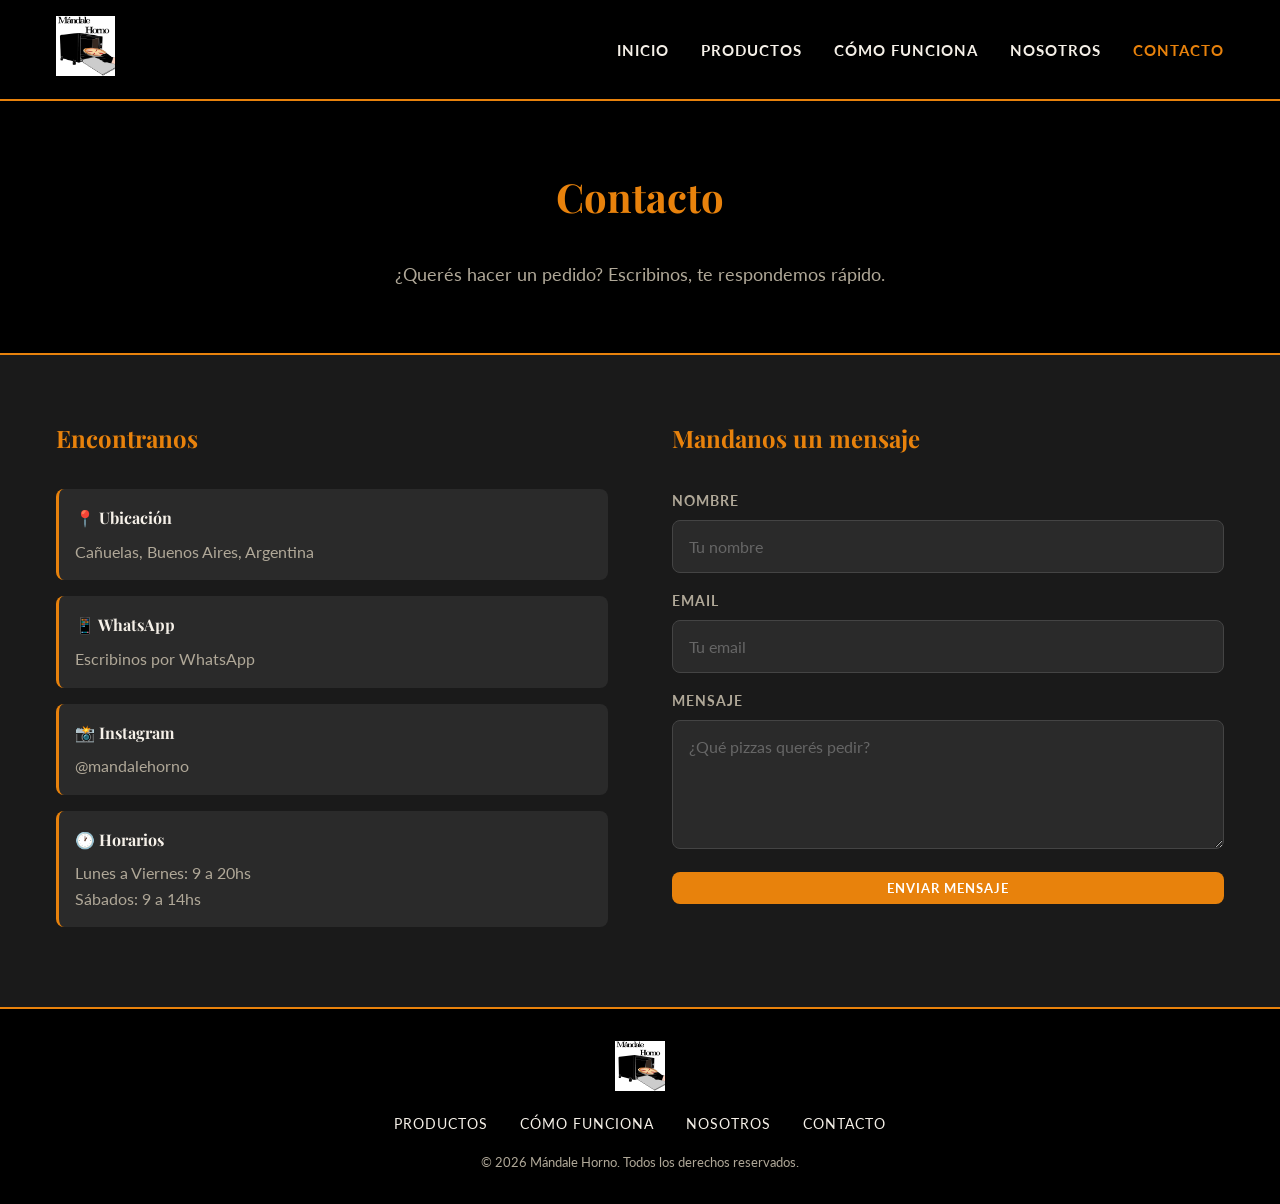
==== paginas/contacto.html @ 551d4982 "feat: estructura inicial del proyecto Mandale Horno" ====
<!DOCTYPE html>
<html lang="es">
<head>
  <meta charset="UTF-8">
  <meta name="viewport" content="width=device-width, initial-scale=1.0">
  <meta name="description" content="Contactá a Mándale Horno para hacer tu pedido de pizzas artesanales pre-hechas.">
  <meta name="keywords" content="contacto, pedidos, WhatsApp, pizzas, Cañuelas">
  <meta name="author" content="Mándale Horno">
  <title>Contacto | Mándale Horno</title>
  <link rel="stylesheet" href="../css/main.css">
</head>
<body>

  <header>
    <div class="container">
      <div class="logo">
        <a href="../index.html">
          <img src="../img/logo.jpeg" alt="Mándale Horno logo">
        </a>
      </div>
      <nav>
        <ul>
          <li><a href="../index.html">Inicio</a></li>
          <li><a href="productos.html">Productos</a></li>
          <li><a href="como-funciona.html">Cómo funciona</a></li>
          <li><a href="nosotros.html">Nosotros</a></li>
          <li><a href="contacto.html" class="activo">Contacto</a></li>
        </ul>
      </nav>
    </div>
  </header>

  <main>

    <section class="page-hero">
      <div class="container">
        <h1>Contacto</h1>
        <p>¿Querés hacer un pedido? Escribinos, te respondemos rápido.</p>
      </div>
    </section>

    <section class="contacto">
      <div class="container">
        <div class="contacto-grid">

          <div class="contacto-info">
            <h2>Encontranos</h2>
            <div class="contacto-item">
              <h3>📍 Ubicación</h3>
              <p>Cañuelas, Buenos Aires, Argentina</p>
            </div>
            <div class="contacto-item">
              <h3>📱 WhatsApp</h3>
              <p><a href="https://wa.me/5491100000000" target="_blank" rel="noopener">Escribinos por WhatsApp</a></p>
            </div>
            <div class="contacto-item">
              <h3>📸 Instagram</h3>
              <p><a href="https://instagram.com/mandalehorno" target="_blank" rel="noopener">@mandalehorno</a></p>
            </div>
            <div class="contacto-item">
              <h3>🕐 Horarios</h3>
              <p>Lunes a Viernes: 9 a 20hs<br>Sábados: 9 a 14hs</p>
            </div>
          </div>

          <div class="contacto-form">
            <h2>Mandanos un mensaje</h2>
            <form>
              <div class="form-group">
                <label for="nombre">Nombre</label>
                <input type="text" id="nombre" name="nombre" placeholder="Tu nombre" required>
              </div>
              <div class="form-group">
                <label for="email">Email</label>
                <input type="email" id="email" name="email" placeholder="Tu email" required>
              </div>
              <div class="form-group">
                <label for="mensaje">Mensaje</label>
                <textarea id="mensaje" name="mensaje" rows="5" placeholder="¿Qué pizzas querés pedir?" required></textarea>
              </div>
              <button type="submit" class="btn">Enviar mensaje</button>
            </form>
          </div>

        </div>
      </div>
    </section>

  </main>

  <footer>
    <div class="container">
      <div class="footer-logo">
        <img src="../img/logo.jpeg" alt="Mándale Horno logo">
      </div>
      <div class="footer-links">
        <a href="productos.html">Productos</a>
        <a href="como-funciona.html">Cómo funciona</a>
        <a href="nosotros.html">Nosotros</a>
        <a href="contacto.html">Contacto</a>
      </div>
      <p class="footer-copy">© 2026 Mándale Horno. Todos los derechos reservados.</p>
    </div>
  </footer>

</body>
</html>
---- css/main.css ----
@import url("https://fonts.googleapis.com/css2?family=Playfair+Display:wght@400;700&family=Lato:wght@300;400;700&display=swap");
.contacto-info h2, .contacto-form h2, .historia-texto h2, .valores h2, .pasos h2, .consejos h2, .beneficios h2, .destacados h2, .page-hero h1 {
  font-family: "Playfair Display", serif;
  color: #e8820c;
  margin-bottom: 2rem;
  text-align: center;
}

* {
  margin: 0;
  padding: 0;
  box-sizing: border-box;
}

body {
  background-color: #1a1a1a;
  color: #f5f0e8;
  font-family: "Lato", sans-serif;
  line-height: 1.6;
}

h1, h2, h3 {
  font-family: "Playfair Display", serif;
  color: #e8820c;
}

a {
  color: #f5f0e8;
  text-decoration: none;
}
a:hover {
  color: #e8820c;
}

img {
  max-width: 100%;
  height: auto;
}

.container {
  max-width: 1200px;
  margin: 0 auto;
  padding: 0 1rem;
}

section {
  padding: 4rem 0;
}

.page-hero {
  background-color: #000;
  text-align: center;
  padding: 4rem 0;
  border-bottom: 2px solid #e8820c;
}
.page-hero h1 {
  font-size: 2.5rem;
}
.page-hero p {
  color: #b0a898;
  font-size: 1.1rem;
}

header {
  background-color: #000;
  padding: 1rem 0;
  position: sticky;
  top: 0;
  z-index: 100;
  border-bottom: 2px solid #e8820c;
}
header .container {
  display: flex;
  align-items: center;
  justify-content: space-between;
}
header .logo img {
  height: 60px;
  width: auto;
}
header nav ul {
  list-style: none;
  display: flex;
  gap: 2rem;
}
header nav ul li a {
  font-family: "Lato", sans-serif;
  font-weight: 700;
  font-size: 0.95rem;
  letter-spacing: 1px;
  text-transform: uppercase;
  transition: color 0.3s ease;
}
header nav ul li a:hover {
  color: #e8820c;
}
header nav ul li a.activo {
  color: #e8820c;
}
@media (max-width: 768px) {
  header nav ul {
    gap: 1rem;
  }
  header nav ul li a {
    font-size: 0.8rem;
  }
}
@media (max-width: 480px) {
  header .container {
    flex-direction: column;
    gap: 1rem;
  }
  header nav ul {
    flex-wrap: wrap;
    justify-content: center;
    gap: 0.5rem;
  }
}

footer {
  background-color: #000;
  border-top: 2px solid #e8820c;
  padding: 2rem 0;
  text-align: center;
}
footer .container {
  display: flex;
  align-items: center;
  justify-content: center;
  flex-direction: column;
  gap: 1rem;
}
footer .footer-logo img {
  height: 50px;
  width: auto;
}
footer .footer-links {
  display: flex;
  gap: 2rem;
  flex-wrap: wrap;
  justify-content: center;
}
footer .footer-links a {
  font-size: 0.85rem;
  text-transform: uppercase;
  letter-spacing: 1px;
  transition: color 0.3s ease;
}
footer .footer-links a:hover {
  color: #e8820c;
}
@media (max-width: 480px) {
  footer .footer-links {
    gap: 1rem;
  }
}
footer .footer-copy {
  color: #b0a898;
  font-size: 0.8rem;
}

.hero {
  min-height: 80vh;
  display: flex;
  align-items: center;
  background-color: #000;
  background-image: linear-gradient(rgba(0, 0, 0, 0.7), rgba(0, 0, 0, 0.7)), url("../img/pizza-surtido.jpg");
  background-size: cover;
  background-position: center;
  text-align: center;
}
.hero .container {
  display: flex;
  align-items: center;
  justify-content: center;
  flex-direction: column;
  gap: 2rem;
}
.hero h1 {
  font-size: 3.5rem;
  line-height: 1.2;
}
.hero p {
  font-size: 1.3rem;
  color: #b0a898;
}
@media (max-width: 768px) {
  .hero h1 {
    font-size: 2.5rem;
  }
  .hero p {
    font-size: 1.1rem;
  }
}
@media (max-width: 480px) {
  .hero {
    min-height: 60vh;
  }
  .hero h1 {
    font-size: 1.8rem;
  }
  .hero p {
    font-size: 1rem;
  }
}

.btn {
  display: inline-block;
  background-color: #e8820c;
  color: #fff;
  padding: 0.5rem 2rem;
  border-radius: 8px;
  font-weight: 700;
  text-transform: uppercase;
  letter-spacing: 1px;
  transition: background-color 0.3s ease;
}
.btn:hover {
  background-color: #c0392b;
  color: #fff;
}

.beneficios {
  text-align: center;
}
.beneficios-grid {
  display: flex;
  gap: 2rem;
  justify-content: center;
  flex-wrap: wrap;
}

.beneficio {
  background-color: #2a2a2a;
  border-radius: 8px;
  padding: 1rem;
  border-top: 3px solid #e8820c;
  flex: 1;
  min-width: 200px;
  max-width: 300px;
}
.beneficio h3 {
  margin-bottom: 0.5rem;
}
.beneficio p {
  color: #b0a898;
}

.destacados {
  text-align: center;
}
.pizzas-grid {
  display: flex;
  gap: 2rem;
  justify-content: center;
  flex-wrap: wrap;
  margin-bottom: 2rem;
}
@media (max-width: 480px) {
  .pizzas-grid {
    flex-direction: column;
    align-items: center;
  }
}

.pizza-card {
  background-color: #2a2a2a;
  border-radius: 8px;
  overflow: hidden;
  flex: 1;
  min-width: 250px;
  max-width: 350px;
  transition: transform 0.3s ease;
}
.pizza-card:hover {
  transform: translateY(-5px);
}
.pizza-card img {
  width: 100%;
  height: 200px;
  object-fit: cover;
}
.pizza-card h3 {
  padding: 1rem 1rem 0.5rem;
}
.pizza-card p {
  padding: 0 1rem 1rem;
  color: #b0a898;
}
@media (max-width: 480px) {
  .pizza-card {
    max-width: 100%;
    width: 100%;
  }
}

.productos .pizzas-grid {
  display: grid;
  grid-template-columns: repeat(auto-fit, minmax(280px, 1fr));
  gap: 2rem;
}
@media (max-width: 480px) {
  .productos .pizzas-grid {
    grid-template-columns: 1fr;
  }
}
.productos .pizza-card {
  background-color: #2a2a2a;
  border-radius: 8px;
  overflow: hidden;
  transition: transform 0.3s ease, box-shadow 0.3s ease;
}
.productos .pizza-card:hover {
  transform: translateY(-8px);
  box-shadow: 0 10px 30px rgba(232, 130, 12, 0.2);
}
.productos .pizza-card img {
  width: 100%;
  height: 220px;
  object-fit: cover;
}
.productos .pizza-card-info {
  padding: 1rem;
}
.productos .pizza-card-info h3 {
  margin-bottom: 0.5rem;
  font-size: 1.4rem;
}
.productos .pizza-card-info p {
  color: #b0a898;
  line-height: 1.5;
}

.pasos {
  text-align: center;
}
.pasos-grid {
  display: flex;
  gap: 2rem;
  justify-content: center;
  flex-wrap: wrap;
}
@media (max-width: 480px) {
  .pasos-grid {
    flex-direction: column;
    align-items: center;
  }
}

.paso {
  background-color: #2a2a2a;
  border-radius: 8px;
  padding: 1rem;
  flex: 1;
  min-width: 220px;
  max-width: 320px;
}
@media (max-width: 480px) {
  .paso {
    max-width: 100%;
    width: 100%;
  }
}
.paso-numero {
  width: 60px;
  height: 60px;
  background-color: #e8820c;
  border-radius: 50%;
  display: flex;
  align-items: center;
  justify-content: center;
  font-size: 1.8rem;
  font-weight: 700;
  margin: 0 auto 1rem;
  color: #fff;
}
.paso h3 {
  margin-bottom: 0.5rem;
  font-size: 1.4rem;
}
.paso p {
  color: #b0a898;
}

.consejos {
  background-color: #000;
  text-align: center;
}
.consejos-grid {
  display: grid;
  grid-template-columns: repeat(auto-fit, minmax(220px, 1fr));
  gap: 1rem;
}
@media (max-width: 480px) {
  .consejos-grid {
    grid-template-columns: 1fr;
  }
}

.consejo {
  background-color: #2a2a2a;
  border-radius: 8px;
  padding: 1rem;
  border-left: 3px solid #e8820c;
  text-align: left;
}
.consejo h3 {
  font-size: 1rem;
  color: #f5f0e8;
  margin-bottom: 0.5rem;
}
.consejo p {
  color: #b0a898;
  font-size: 0.9rem;
}

.historia-content {
  display: flex;
  gap: 4rem;
  align-items: center;
  flex-wrap: wrap;
}
@media (max-width: 768px) {
  .historia-content {
    flex-direction: column;
  }
}
.historia-texto {
  flex: 1;
  min-width: 280px;
}
.historia-texto h2 {
  text-align: left;
}
.historia-texto p {
  color: #b0a898;
  margin-bottom: 1rem;
  line-height: 1.8;
}
.historia-imagen {
  flex: 1;
  min-width: 280px;
}
.historia-imagen img {
  width: 100%;
  border-radius: 8px;
  border: 2px solid #e8820c;
}

.valores {
  background-color: #000;
  text-align: center;
}
.valores-grid {
  display: flex;
  gap: 2rem;
  justify-content: center;
  flex-wrap: wrap;
}
@media (max-width: 480px) {
  .valores-grid {
    flex-direction: column;
    align-items: center;
  }
}

.valor {
  background-color: #2a2a2a;
  border-radius: 8px;
  padding: 1rem;
  flex: 1;
  min-width: 200px;
  max-width: 300px;
  border-top: 3px solid #e8820c;
  transition: transform 0.3s ease;
}
.valor:hover {
  transform: translateY(-5px);
}
.valor h3 {
  margin-bottom: 0.5rem;
}
.valor p {
  color: #b0a898;
}
@media (max-width: 480px) {
  .valor {
    max-width: 100%;
    width: 100%;
  }
}

.contacto-grid {
  display: flex;
  gap: 4rem;
  flex-wrap: wrap;
}
@media (max-width: 768px) {
  .contacto-grid {
    flex-direction: column;
  }
}
.contacto-info {
  flex: 1;
  min-width: 280px;
}
.contacto-info h2 {
  text-align: left;
}
.contacto-item {
  margin-bottom: 1rem;
  background-color: #2a2a2a;
  border-radius: 8px;
  padding: 1rem;
  border-left: 3px solid #e8820c;
}
.contacto-item h3 {
  font-size: 1rem;
  color: #f5f0e8;
  margin-bottom: 0.5rem;
}
.contacto-item p, .contacto-item a {
  color: #b0a898;
}
.contacto-item a:hover {
  color: #e8820c;
}
.contacto-form {
  flex: 1;
  min-width: 280px;
}
.contacto-form h2 {
  text-align: left;
}

.form-group {
  margin-bottom: 1rem;
}
.form-group label {
  display: block;
  margin-bottom: 0.5rem;
  font-weight: 700;
  font-size: 0.9rem;
  text-transform: uppercase;
  letter-spacing: 1px;
  color: #b0a898;
}
.form-group input,
.form-group textarea {
  width: 100%;
  background-color: #2a2a2a;
  border: 1px solid #444;
  border-radius: 8px;
  padding: 1rem;
  color: #f5f0e8;
  font-family: "Lato", sans-serif;
  font-size: 1rem;
  transition: border-color 0.3s ease;
}
.form-group input:focus,
.form-group textarea:focus {
  outline: none;
  border-color: #e8820c;
}
.form-group input::placeholder,
.form-group textarea::placeholder {
  color: #666;
}
.form-group textarea {
  resize: vertical;
}

.btn[type=submit] {
  border: none;
  cursor: pointer;
  font-family: "Lato", sans-serif;
  width: 100%;
}
@media (max-width: 480px) {
  .btn[type=submit] {
    width: 100%;
  }
}

/*# sourceMappingURL=main.css.map */
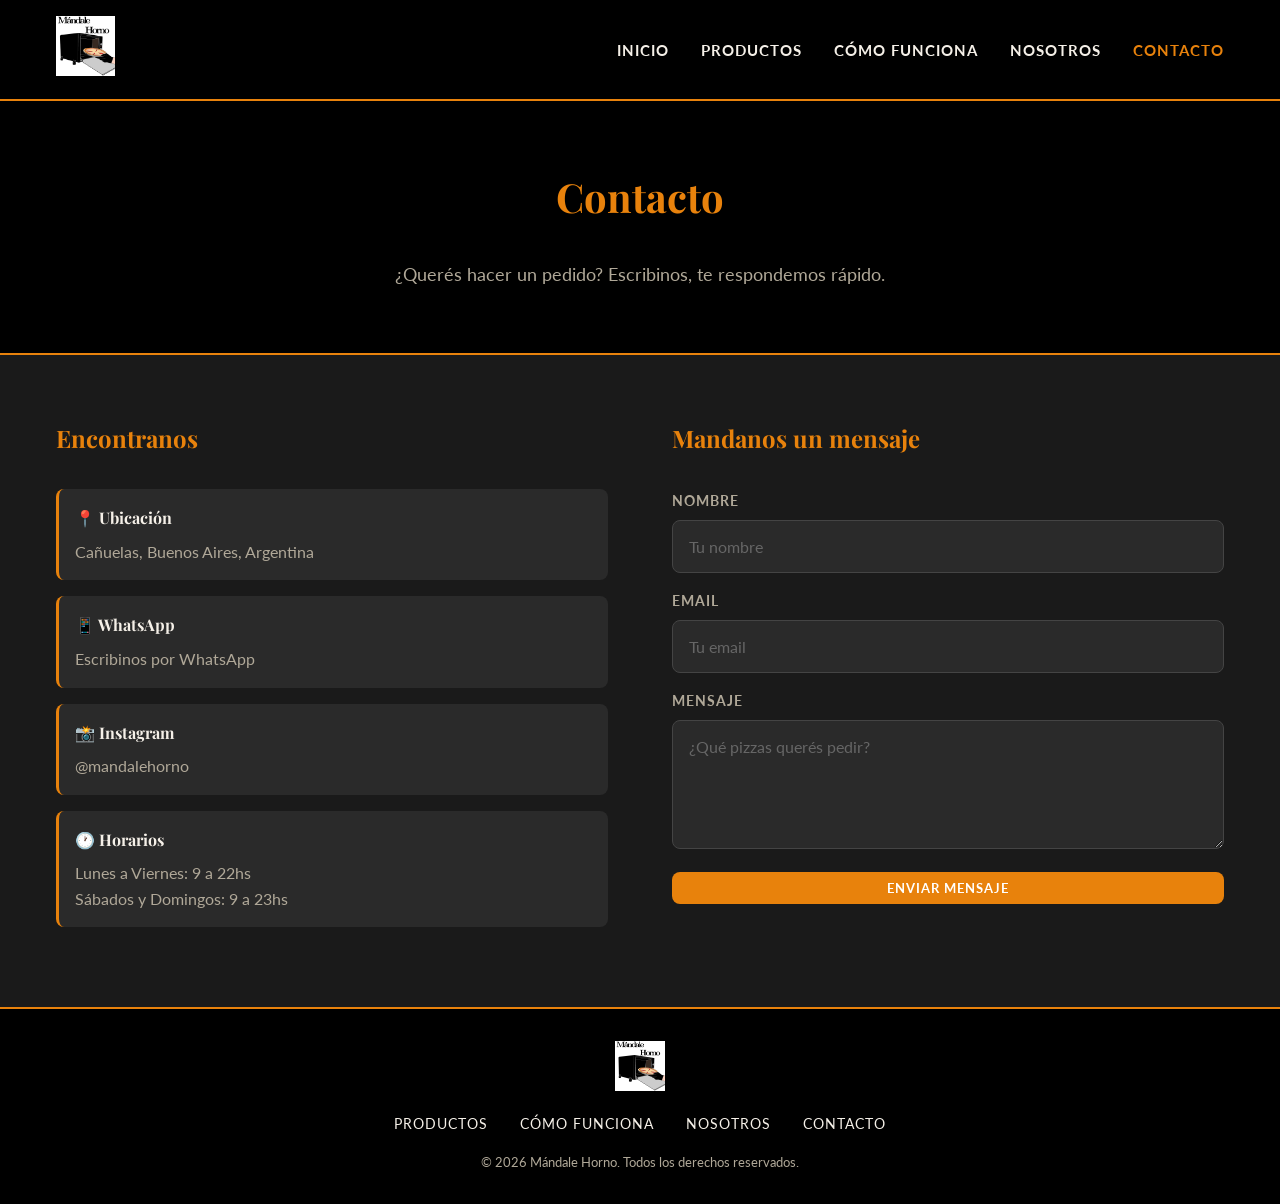
==== commit 9d55b4f5: "actualizo horarios" ====
--- a/paginas/contacto.html
+++ b/paginas/contacto.html
@@ -51,7 +51,7 @@
             </div>
             <div class="contacto-item">
               <h3>📱 WhatsApp</h3>
-              <p><a href="https://wa.me/5491100000000" target="_blank" rel="noopener">Escribinos por WhatsApp</a></p>
+              <p><a href="https://wa.me/5491121921057" target="_blank" rel="noopener">Escribinos por WhatsApp</a></p>
             </div>
             <div class="contacto-item">
               <h3>📸 Instagram</h3>
@@ -59,7 +59,7 @@
             </div>
             <div class="contacto-item">
               <h3>🕐 Horarios</h3>
-              <p>Lunes a Viernes: 9 a 20hs<br>Sábados: 9 a 14hs</p>
+              <p>Lunes a Viernes: 9 a 22hs<br>Sábados y Domingos: 9 a 23hs</p>
             </div>
           </div>
 
